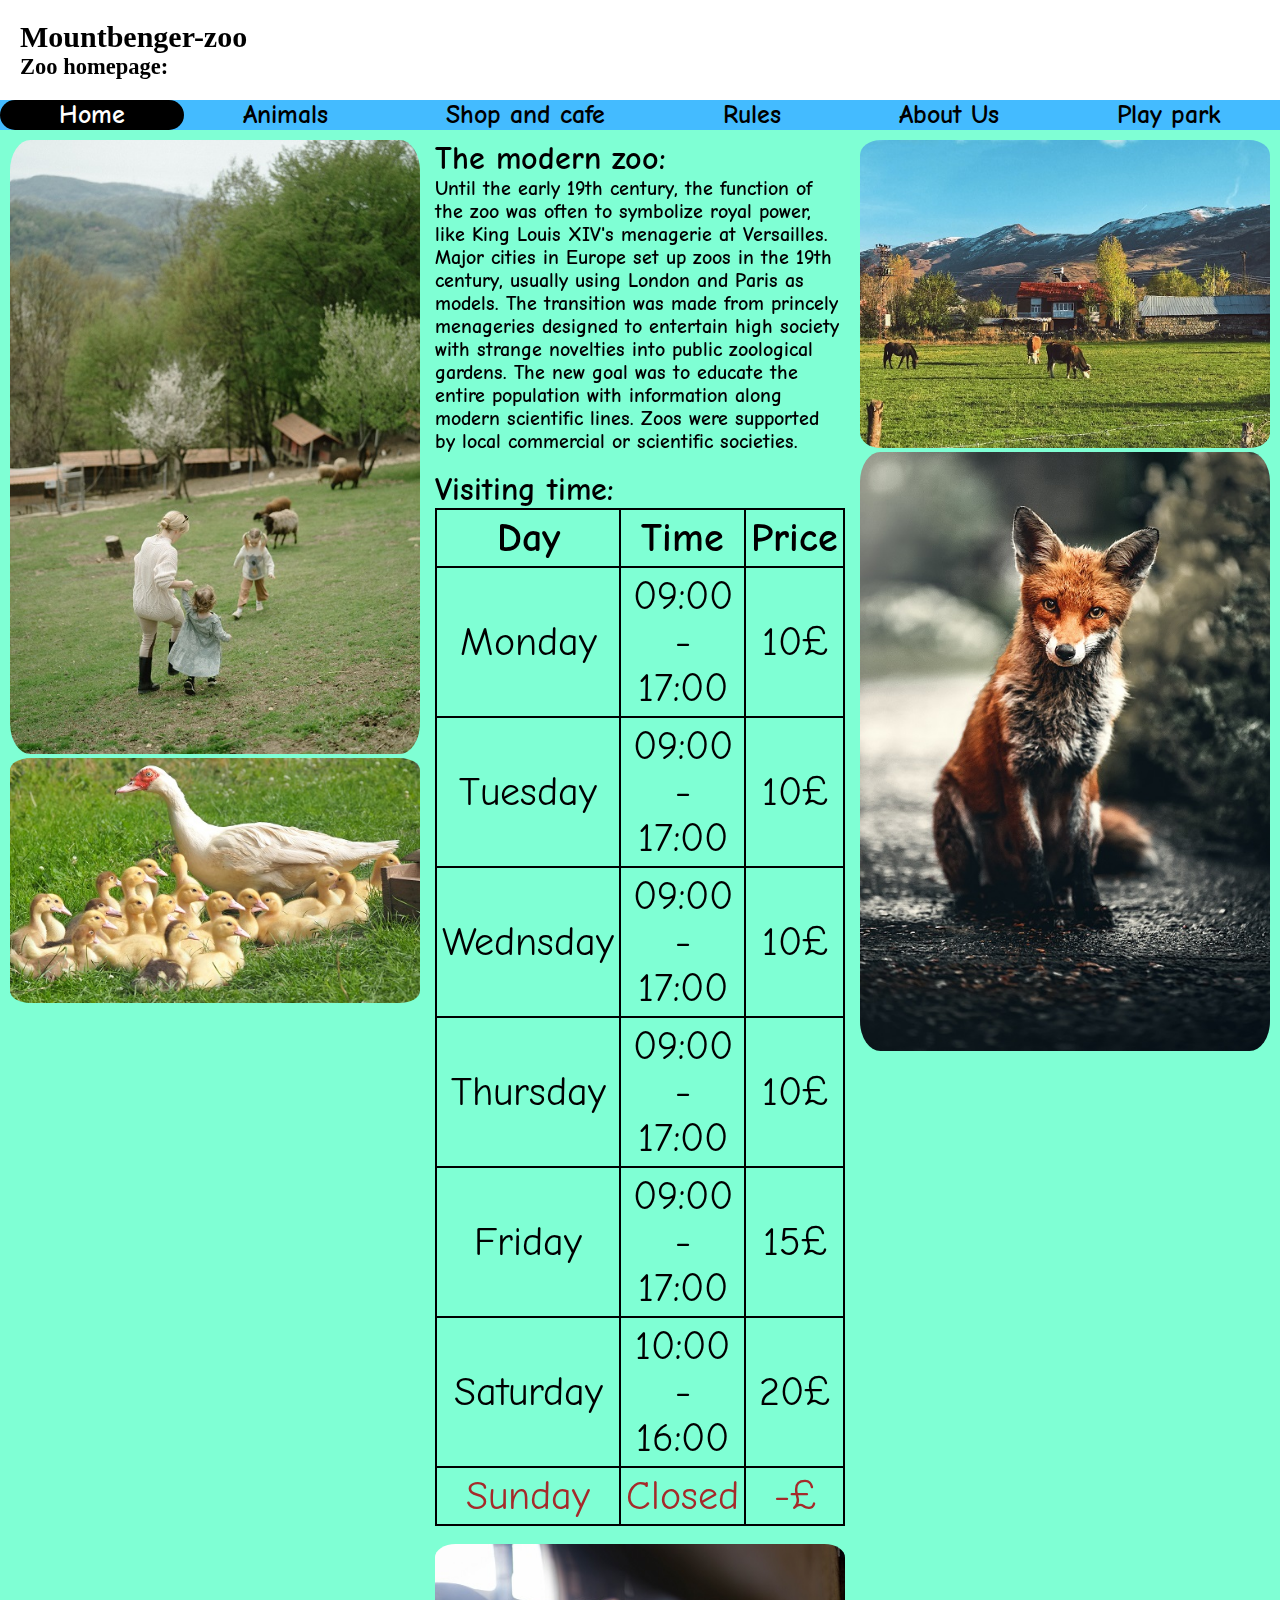
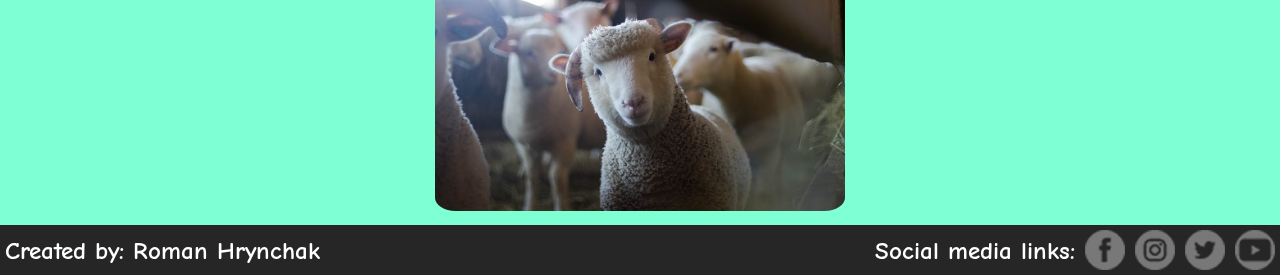
==== index.html @ 7defabaf "Website v2.2" ====
<!DOCTYPE html>
<html lang="en">
  <head>
    <meta charset="UTF-8" />
    <title>Petting ZOO</title>
    <link rel="icon" type="image/x-icon" href="/images/zoologo.ico" />
    <link rel="stylesheet" href="/style.css" />
    <link
      rel="stylesheet"
      href="https://fonts.googleapis.com/css2?family=Comic+Neue:ital,wght@1,400;1,700&display=swap"
    />
  </head>

  <body>
    <header>
      <h1>Mountbenger-zoo</h1>
      <h2>Zoo homepage:</h2>

      <video autoplay muted loop id="myVideo">
        <source src="/videos/Pexels_Videos_2758322.mp4" type="video/mp4" />
      </video>
    </header>

    <nav>
      <a class="nav_el" id="is_active" href="/index.html">Home</a>
      <a class="nav_el" href="/html/animals.html">Animals</a>
      <a class="nav_el" href="/html/shop_and_cafe.html">Shop and cafe</a>
      <a class="nav_el" href="/html/rules.html">Rules</a>
      <a class="nav_el" href="/html/about_us.html">About Us</a>
      <a class="nav_el" href="/html/play_park.html">Play park</a>
    </nav>

    <main>
      <div class="collum">
        <img
          src="/images/pexels-anastasia-shuraeva-7673802.jpg"
          alt="Farm image gone, sorry :)"
        />
        <img
          src="/images/pexels-pixabay-160509.jpg"
          alt="Farm image gone, sorry :)"
        />
      </div>
      <div class="collum" id="padding_left">
        <h1>The modern zoo:</h1>
        <p>
          Until the early 19th century, the function of the zoo was often to
          symbolize royal power, like King Louis XIV's menagerie at Versailles.
          Major cities in Europe set up zoos in the 19th century, usually using
          London and Paris as models. The transition was made from princely
          menageries designed to entertain high society with strange novelties
          into public zoological gardens. The new goal was to educate the entire
          population with information along modern scientific lines. Zoos were
          supported by local commercial or scientific societies.
        </p>
        <br />
        <h1>Visiting time:</h1>
        <table>
          <tr>
            <th>Day</th>
            <th>Time</th>
            <th>Price</th>
          </tr>
          <tr>
            <td>Monday</td>
            <td>09:00 - 17:00</td>
            <td>10£</td>
          </tr>
          <tr>
            <td>Tuesday</td>
            <td>09:00 - 17:00</td>
            <td>10£</td>
          </tr>
          <tr>
            <td>Wednsday</td>
            <td>09:00 - 17:00</td>
            <td>10£</td>
          </tr>
          <tr>
            <td>Thursday</td>
            <td>09:00 - 17:00</td>
            <td>10£</td>
          </tr>
          <tr>
            <td>Friday</td>
            <td>09:00 - 17:00</td>
            <td>15£</td>
          </tr>
          <tr>
            <td>Saturday</td>
            <td>10:00 - 16:00</td>
            <td>20£</td>
          </tr>
          <tr id="closed">
            <td>Sunday</td>
            <td>Closed</td>
            <td>-£</td>
          </tr>
        </table>
        <br />
        <img
          src="/images/pexels-trinity-kubassek-288621.jpg"
          alt="Farm image gone, sorry :)"
        />
      </div>
      <div class="collum" id="padding_left">
        <img
          src="/images/pexels-utku-koylu-2508413.jpg"
          alt="Farm image gone, sorry :)"
        />
        <img
          src="/images/pexels-alex-andrews-2295744.jpg"
          alt="Farm image gone, sorry :)"
        />
      </div>
    </main>
  </body>

  <footer>
    <p class="creator" id="footer_text">Created by: Roman Hrynchak</p>
    <div class="soc_med">
      <p id="footer_text">Social media links:</p>
      <div class="f_icons">
        <a
          class="footer_img"
          id="facebook_i"
          href="https://www.facebook.com"
          target="_blank"
        ></a>
        <a
          class="footer_img"
          id="instagram_i"
          href="https://www.instagram.com"
          target="_blank"
        ></a>
        <a
          class="footer_img"
          id="twitter_i"
          href="https://www.twitter.com"
          target="_blank"
        ></a>
        <a
          class="footer_img"
          id="youtube_i"
          href="https://www.youtube.com"
          target="_blank"
        ></a>
      </div>
    </div>
  </footer>
</html>
---- style.css ----
* {
  padding: 0px;
  margin: 0px;
  /* box-sizing: border-box; */
}

html,
body {
  font-family: 'Comic Neue', cursive;
  height: 100%;
  width: 100%;
}

#myVideo {
  position: fixed;
  left: 0;
  /* top: -185px; */
  top: 0px;
  width: 100%;
  /* min-height: 100%; */
  z-index: -1;
}

header {
  font-family: 'Rampart One';
  font-size: 15px;
  margin: 10px;
  padding: 10px;
  background: rgba(255, 255, 255, 0.5); /*  10% opaque green */
  border-radius: 20px;
}

nav {
  background-color: rgb(68, 187, 255);
  width: 100%;
  position: sticky;
  top: 0;
  display: flex;
}

a {
  text-decoration: none;
  color: black;
}

.nav_el {
  font-size: 26px;
  font-weight: 1000;
  flex-grow: 1;
  text-align: center;
  /* padding-left: 20px; */
}

.nav_el:hover {
  background-color: rgb(68, 118, 255);
  border-radius: 20px;
}

#is_active {
  color: white;
  background-color: black;
  border-radius: 20px;
}

main {
  /* visibility: hidden; */
  max-width: 100%;
  min-height: 100%;
  padding: 10px;
  background: aquamarine;
  display: flex;
}

.collum {
  width: 100%;
}

img {
  width: 100%;
  height: auto;
  border-radius: 5%;
}

#padding_left {
  padding-left: 15px;
}

p {
  font-size: 20px;
  font-weight: 800;
}

table {
  width: 100%;
  background: black;
  color: black;
  border-spacing: 2px;
  font-size: 40px;
}

td,
th {
  text-align: center;
  background: aquamarine;
  padding: 5px;
}

#closed {
  color: brown;
}

footer {
  width: 100%;
  height: auto;
  background-color: rgb(38, 38, 38);
  display: flex;
  align-items: center;
}

.creator {
  width: auto;
  margin-right: auto;
}

.soc_med {
  width: fit-content;
  display: flex;
  justify-content: right;
  align-items: center;
}

#footer_text {
  color: white;
  font-size: 25px;
  padding: 5px;
}

.f_icons {
  height: 100%;
  display: flex;
}

.footer_img {
  width: 40px;
  height: 40px;
  margin: 5px;
}

#facebook_i {
  background-image: url(/images/icons/facebook_p.png);
}
#facebook_i:hover {
  background-image: url(/images/icons/facebook_a.png);
}

#instagram_i {
  background-image: url(/images/icons/instagram_p.png);
}
#instagram_i:hover {
  background-image: url(/images/icons/instagram_a.png);
}

#twitter_i {
  background-image: url(/images/icons/twitter_p.png);
}
#twitter_i:hover {
  background-image: url(/images/icons/twitter_a.png);
}

#youtube_i {
  background-image: url(/images/icons/youtube_p.png);
}
#youtube_i:hover {
  background-image: url(/images/icons/youtube_a.png);
}
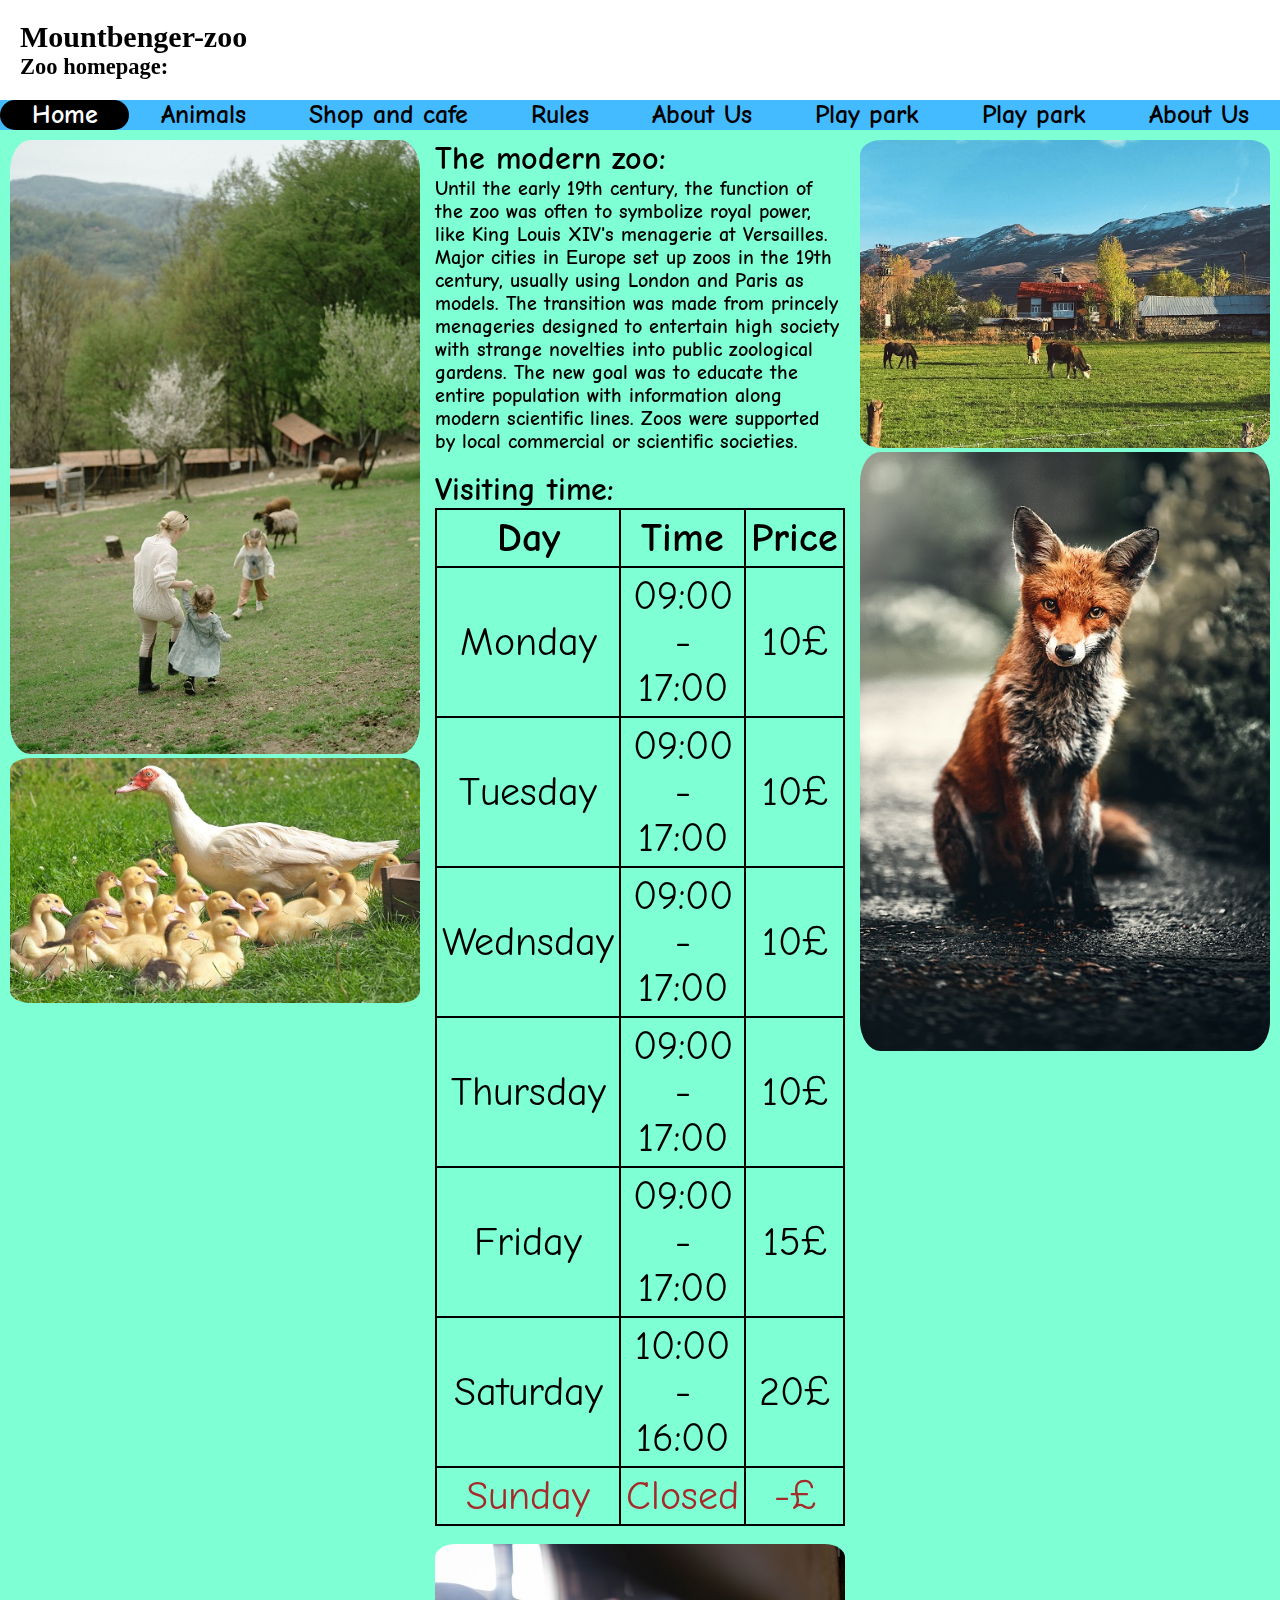
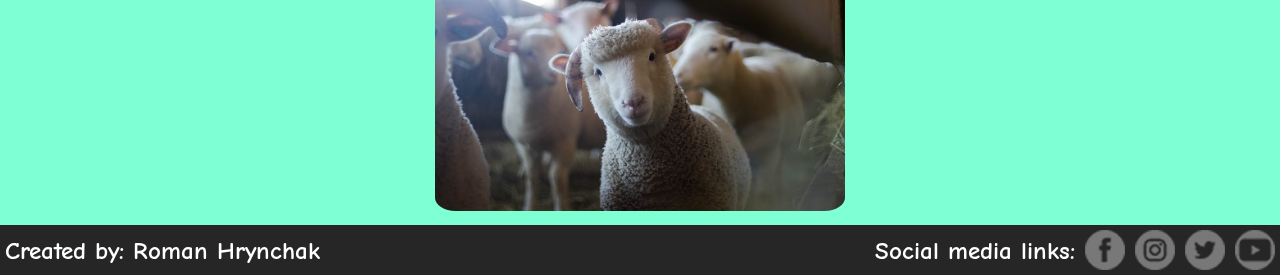
==== commit 33ae775b: "commition test" ====
--- a/index.html
+++ b/index.html
@@ -28,6 +28,8 @@
       <a class="nav_el" href="/html/rules.html">Rules</a>
       <a class="nav_el" href="/html/about_us.html">About Us</a>
       <a class="nav_el" href="/html/play_park.html">Play park</a>
+      <a class="nav_el" href="/html/play_park.html">Play park</a>
+      <a class="nav_el" href="/html/about_us.html">About Us</a>
     </nav>
 
     <main>
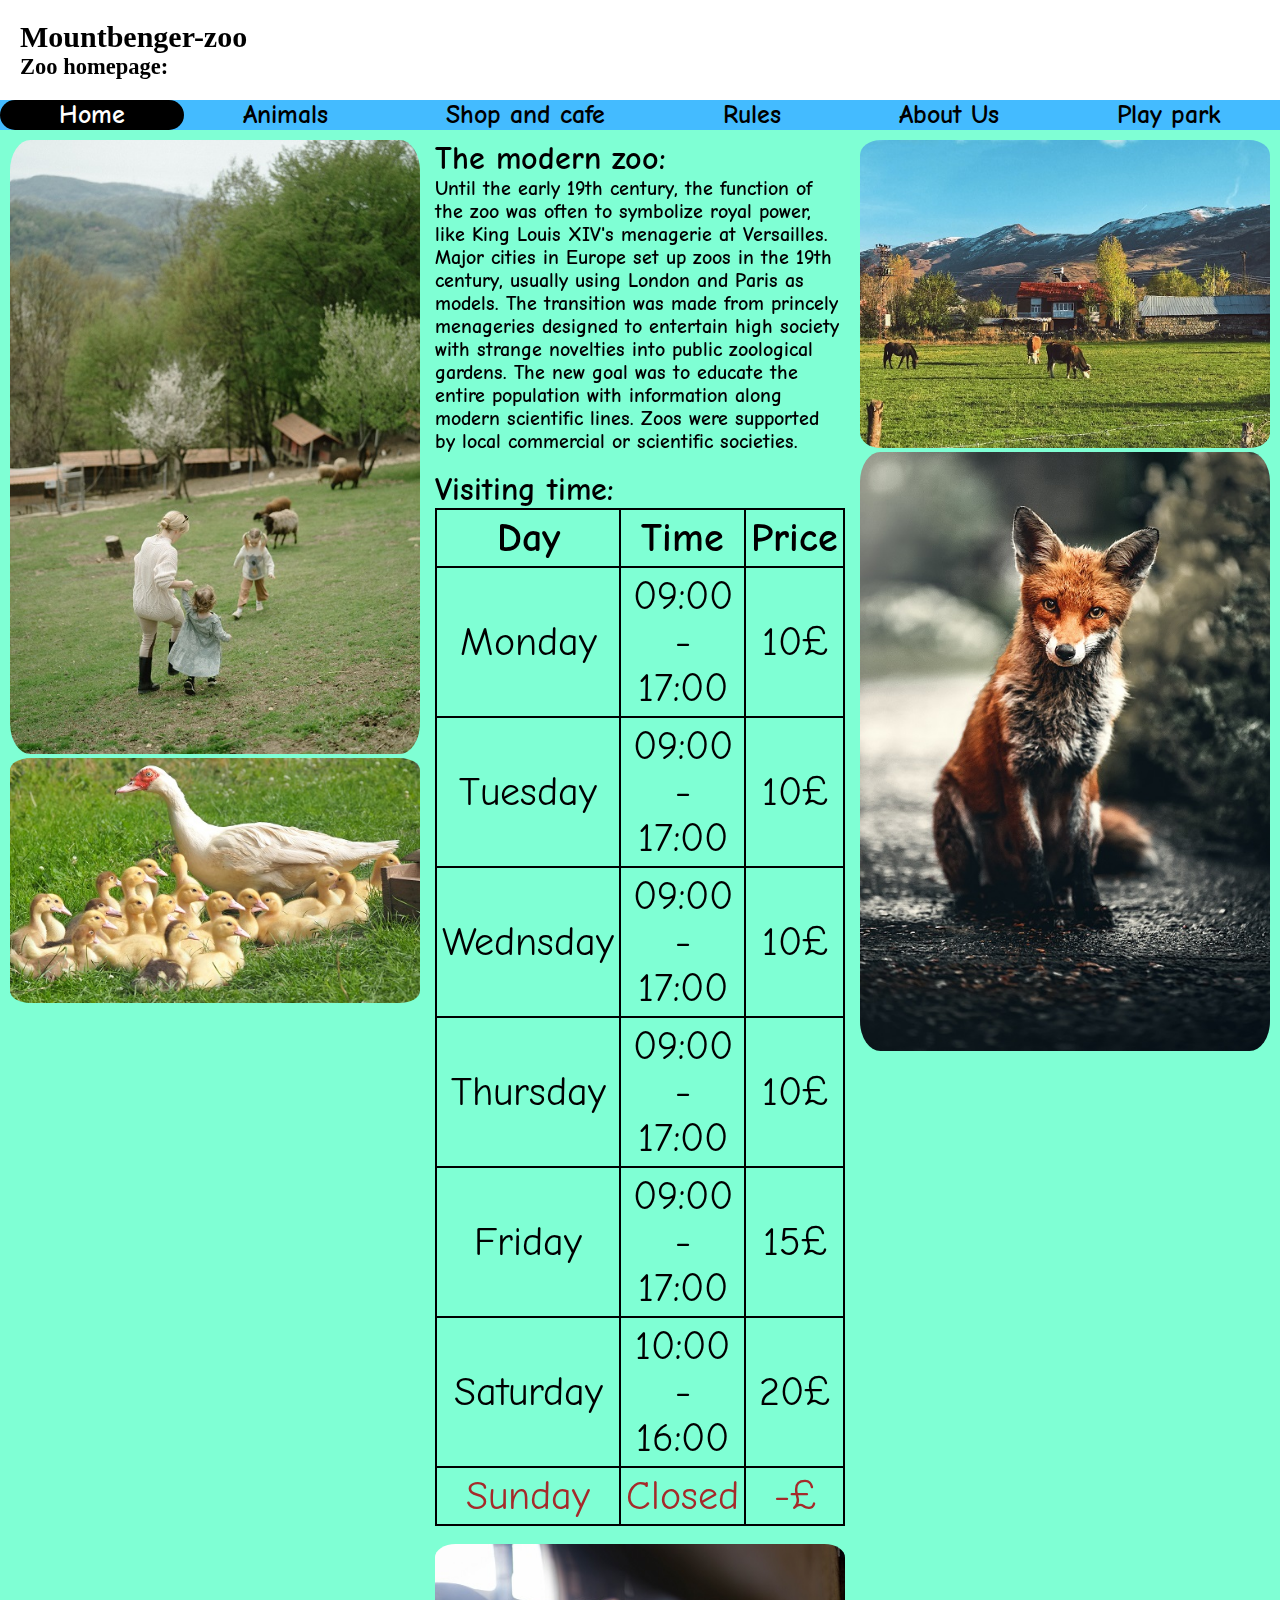
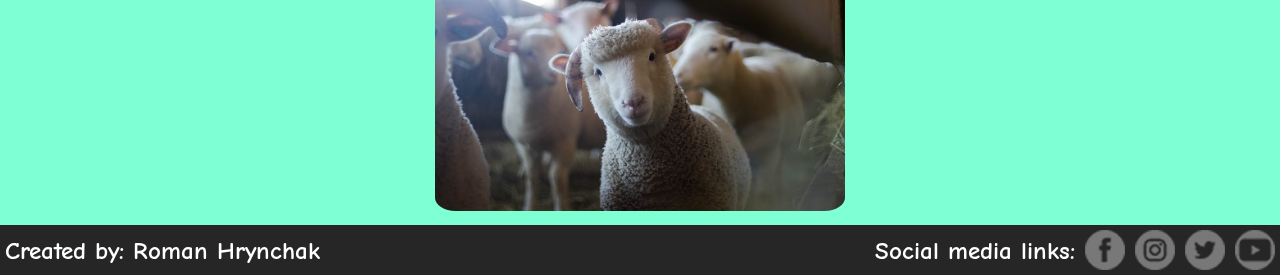
==== commit ae3bcbda: "End of testing)" ====
--- a/index.html
+++ b/index.html
@@ -28,8 +28,6 @@
       <a class="nav_el" href="/html/rules.html">Rules</a>
       <a class="nav_el" href="/html/about_us.html">About Us</a>
       <a class="nav_el" href="/html/play_park.html">Play park</a>
-      <a class="nav_el" href="/html/play_park.html">Play park</a>
-      <a class="nav_el" href="/html/about_us.html">About Us</a>
     </nav>
 
     <main>
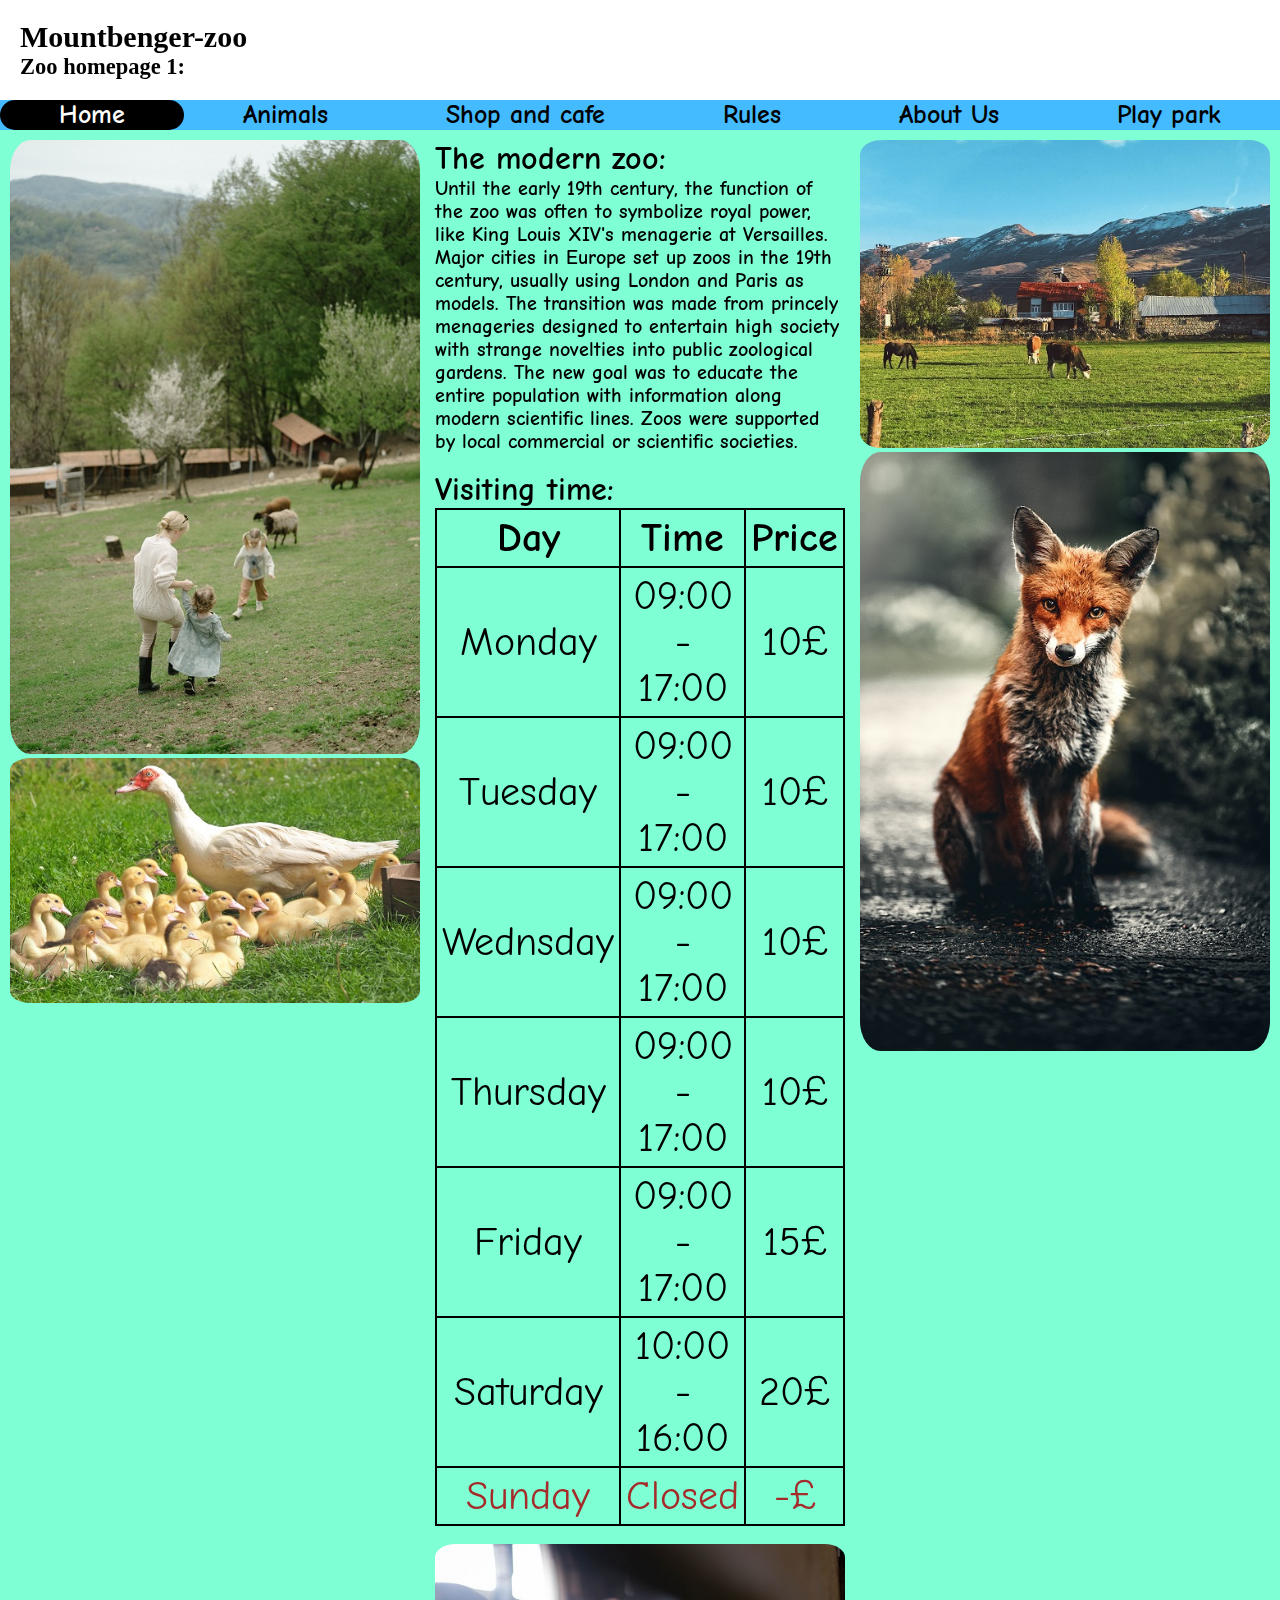
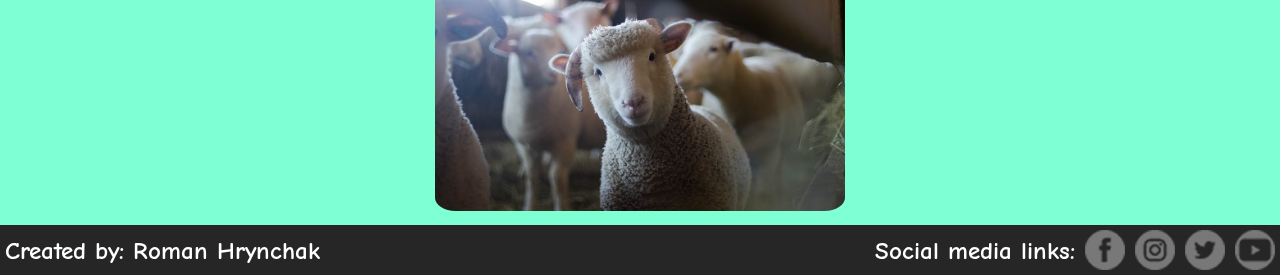
==== commit 8caa3161: "fin3" ====
--- a/index.html
+++ b/index.html
@@ -14,7 +14,7 @@
   <body>
     <header>
       <h1>Mountbenger-zoo</h1>
-      <h2>Zoo homepage:</h2>
+      <h2>Zoo homepage 1:</h2>
 
       <video autoplay muted loop id="myVideo">
         <source src="/videos/Pexels_Videos_2758322.mp4" type="video/mp4" />
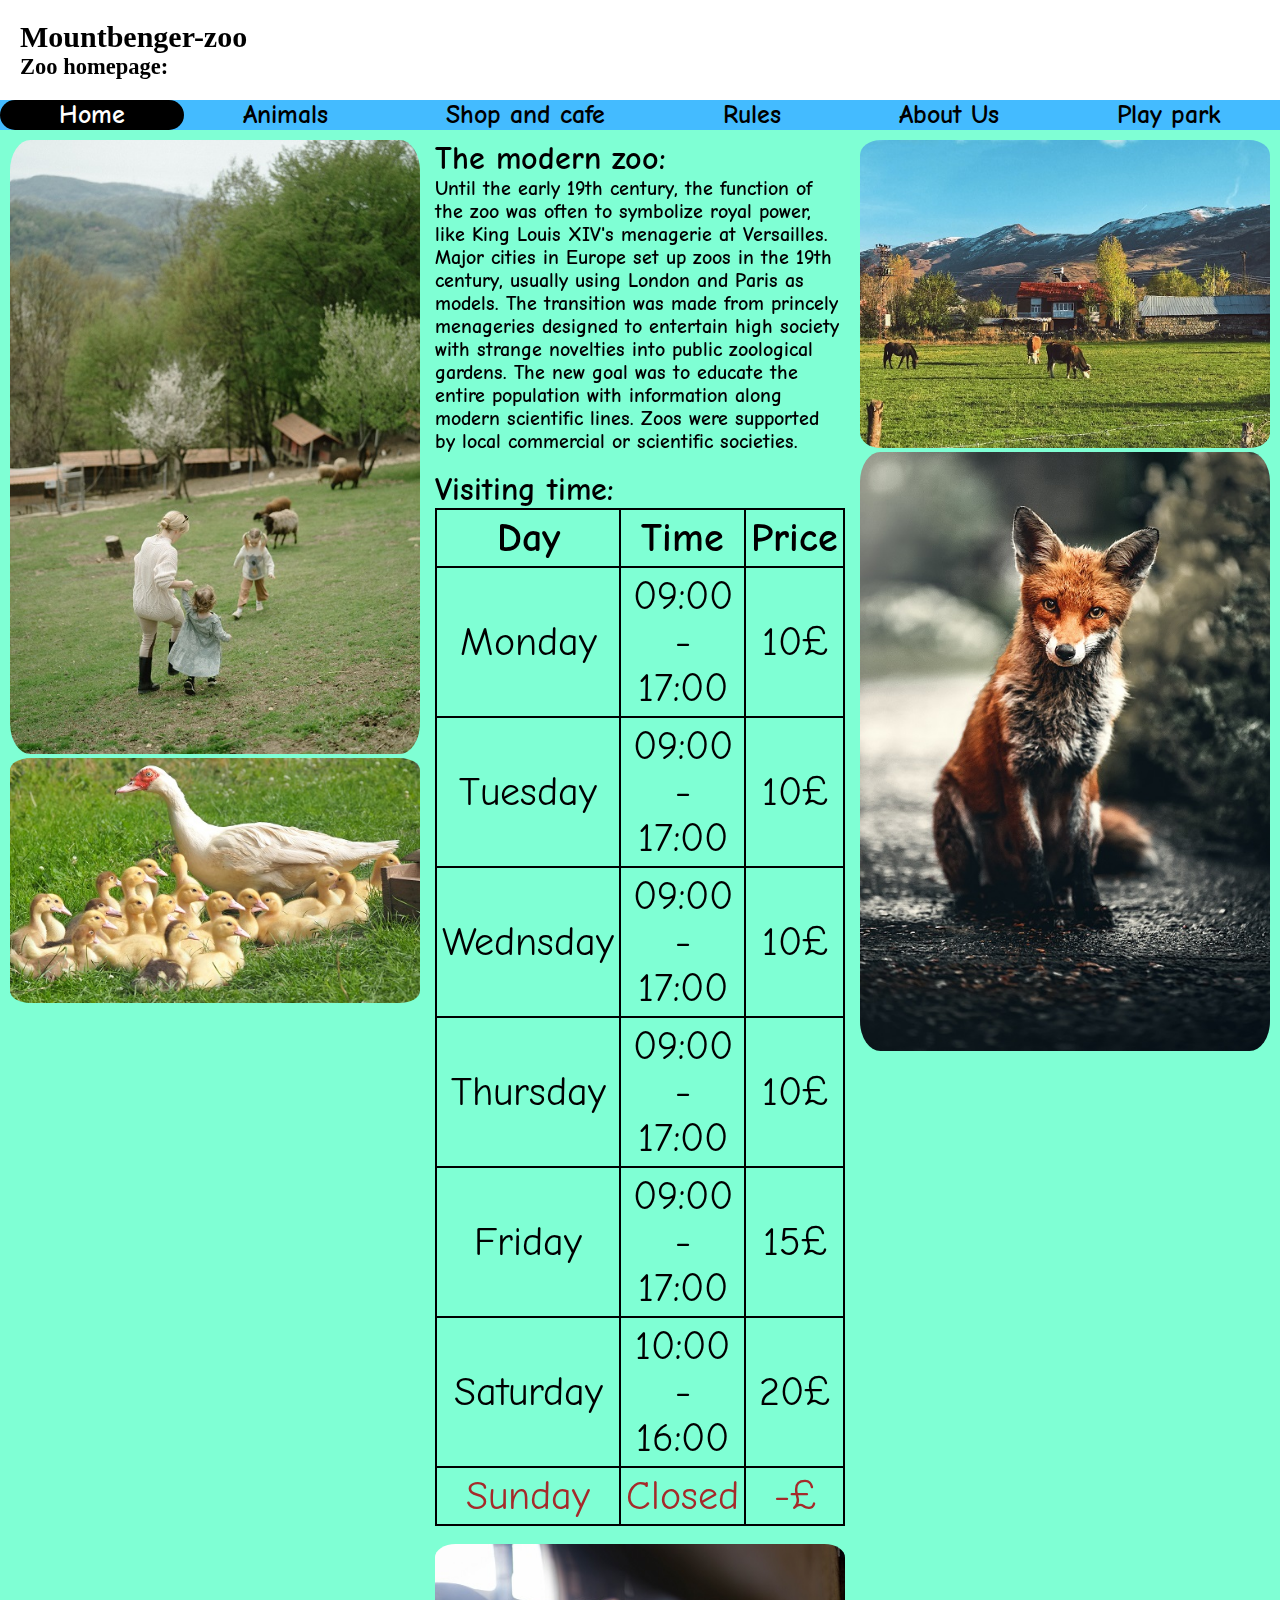
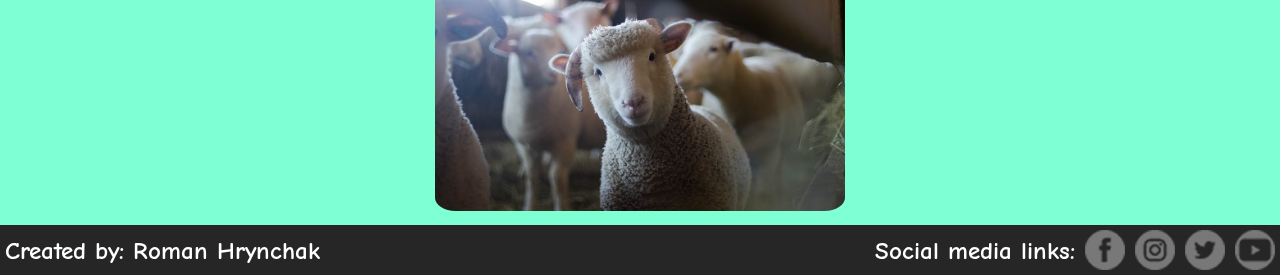
==== commit c33ee422: "sfdgvjhb" ====
--- a/index.html
+++ b/index.html
@@ -14,7 +14,7 @@
   <body>
     <header>
       <h1>Mountbenger-zoo</h1>
-      <h2>Zoo homepage 1:</h2>
+      <h2>Zoo homepage:</h2>
 
       <video autoplay muted loop id="myVideo">
         <source src="/videos/Pexels_Videos_2758322.mp4" type="video/mp4" />
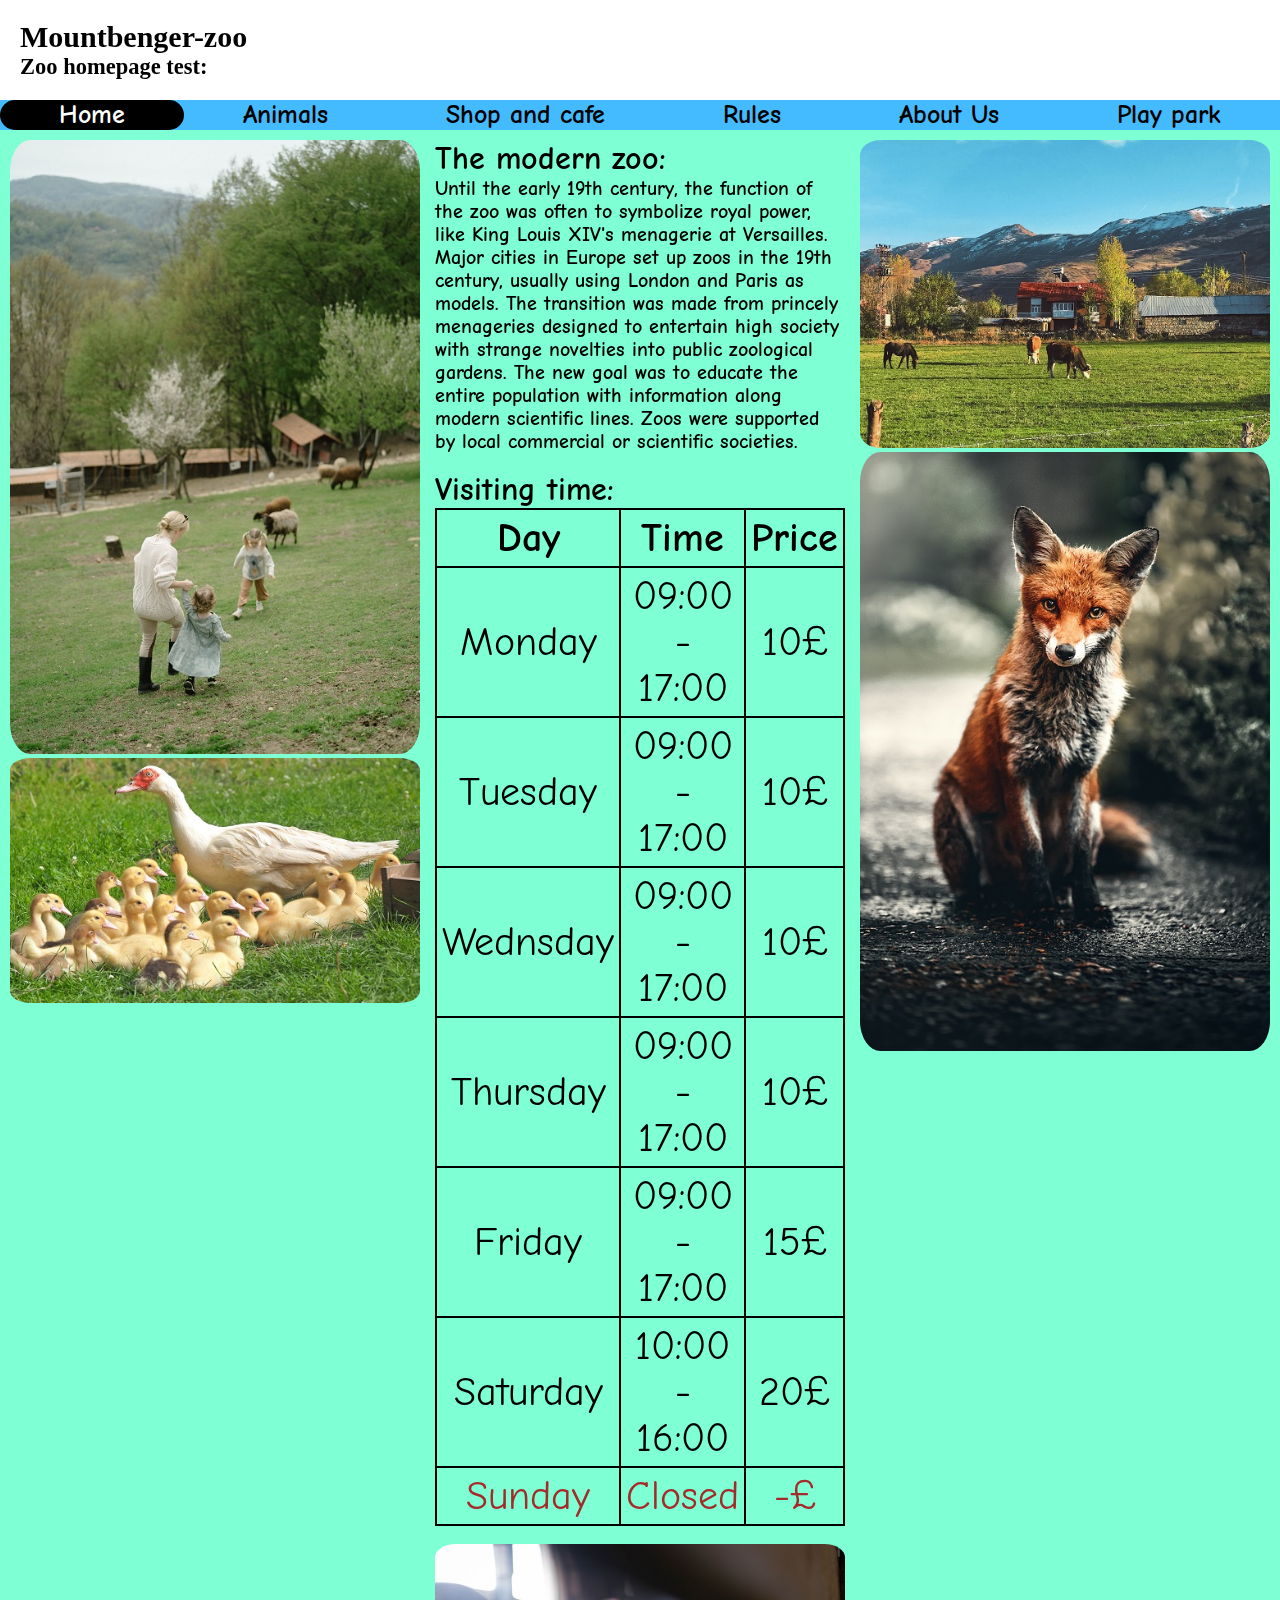
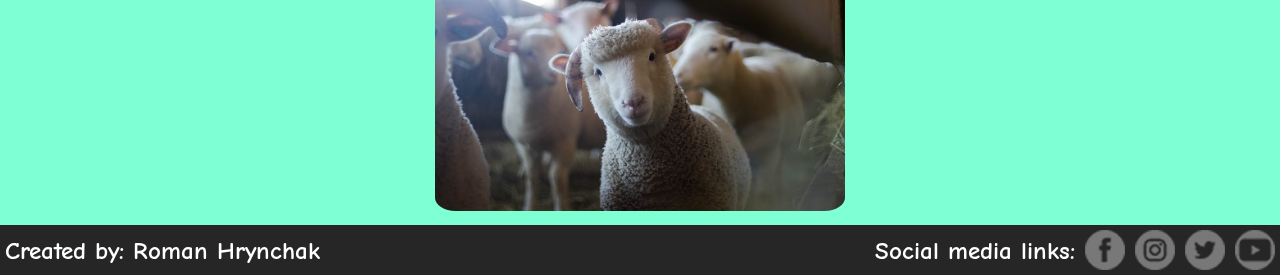
==== commit 235b7343: "uploading test" ====
--- a/index.html
+++ b/index.html
@@ -14,7 +14,7 @@
   <body>
     <header>
       <h1>Mountbenger-zoo</h1>
-      <h2>Zoo homepage:</h2>
+      <h2>Zoo homepage test:</h2>
 
       <video autoplay muted loop id="myVideo">
         <source src="/videos/Pexels_Videos_2758322.mp4" type="video/mp4" />
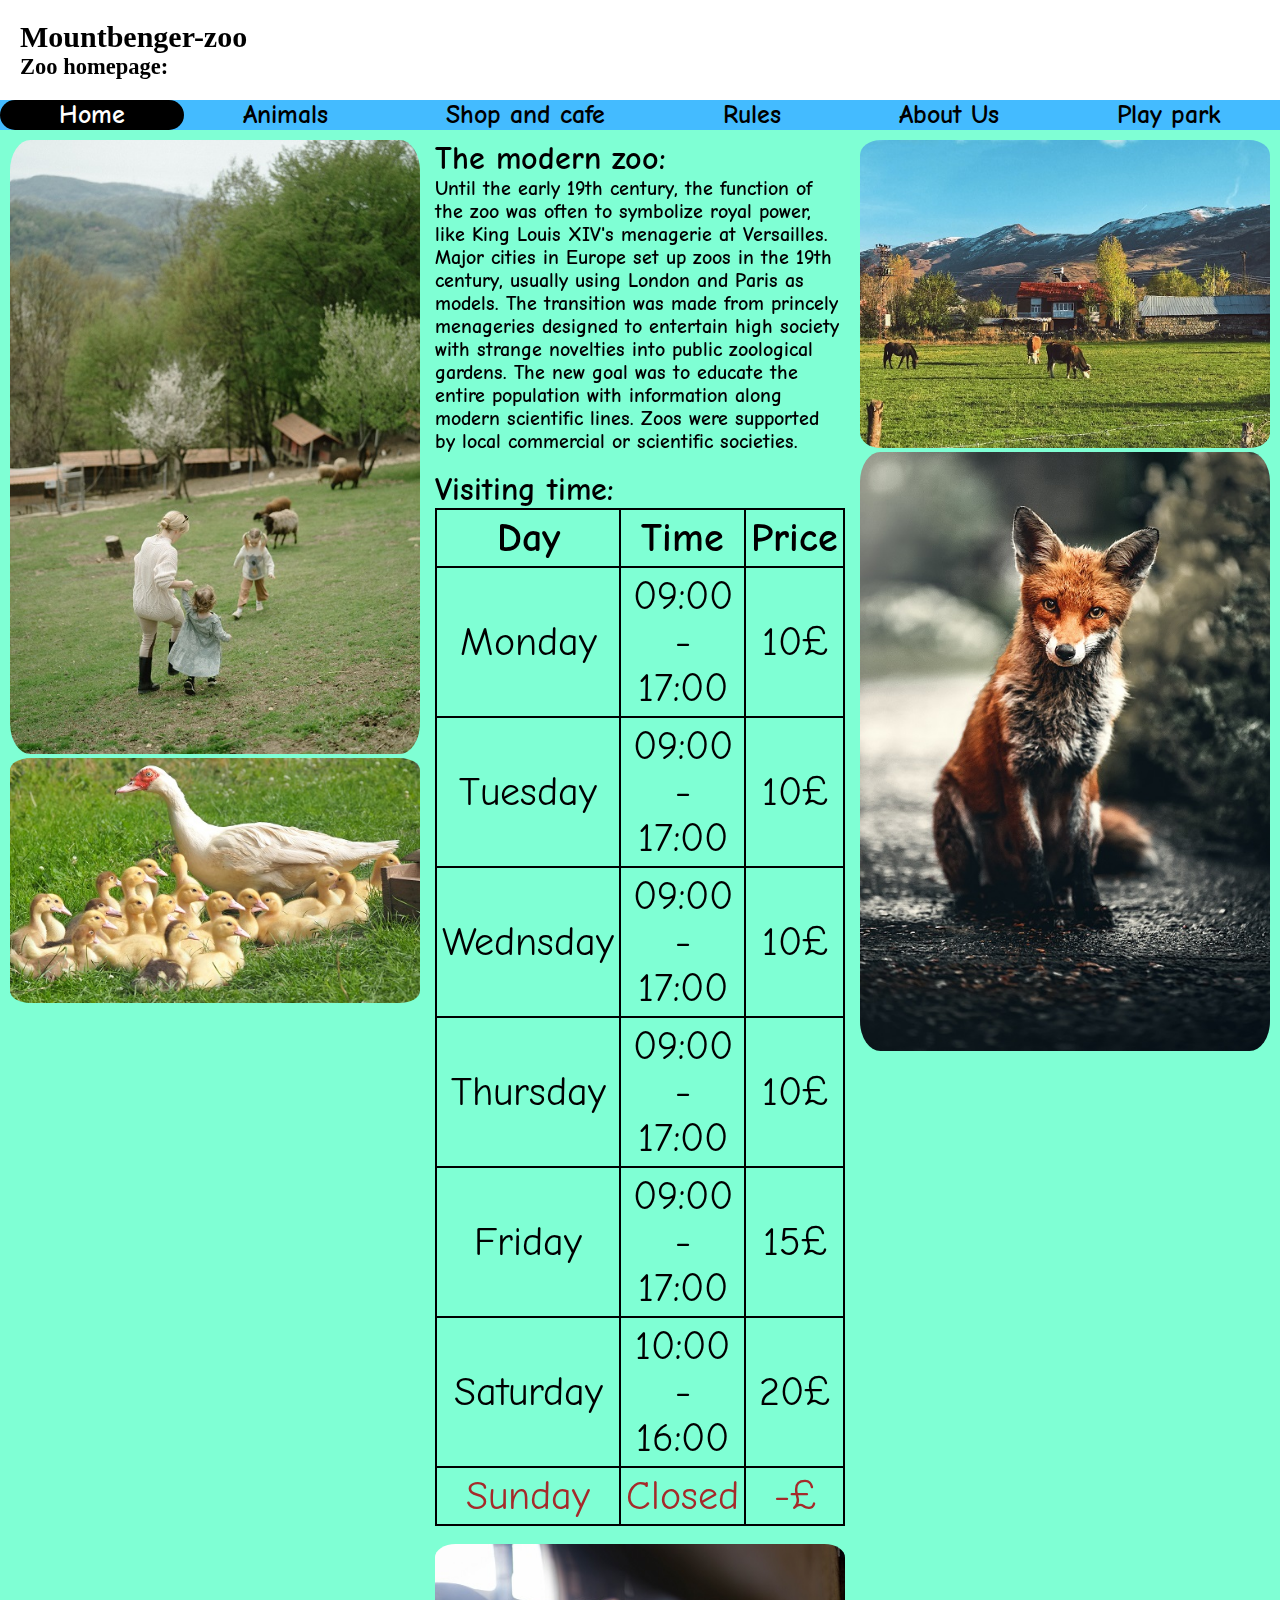
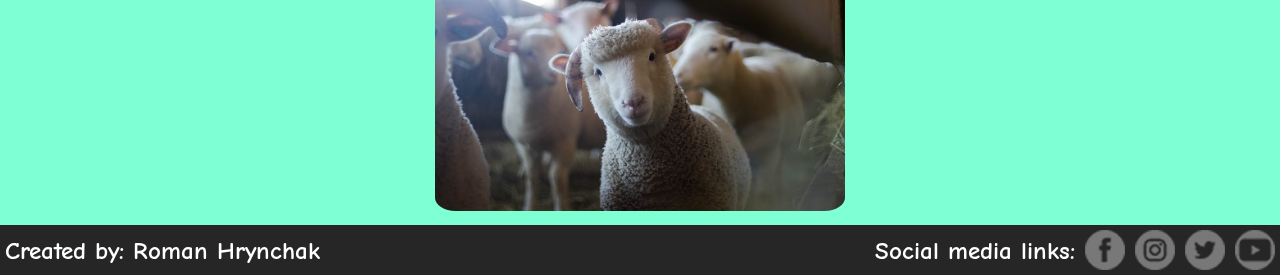
==== commit ab6f35eb: "final push" ====
--- a/index.html
+++ b/index.html
@@ -14,7 +14,7 @@
   <body>
     <header>
       <h1>Mountbenger-zoo</h1>
-      <h2>Zoo homepage test:</h2>
+      <h2>Zoo homepage:</h2>
 
       <video autoplay muted loop id="myVideo">
         <source src="/videos/Pexels_Videos_2758322.mp4" type="video/mp4" />
